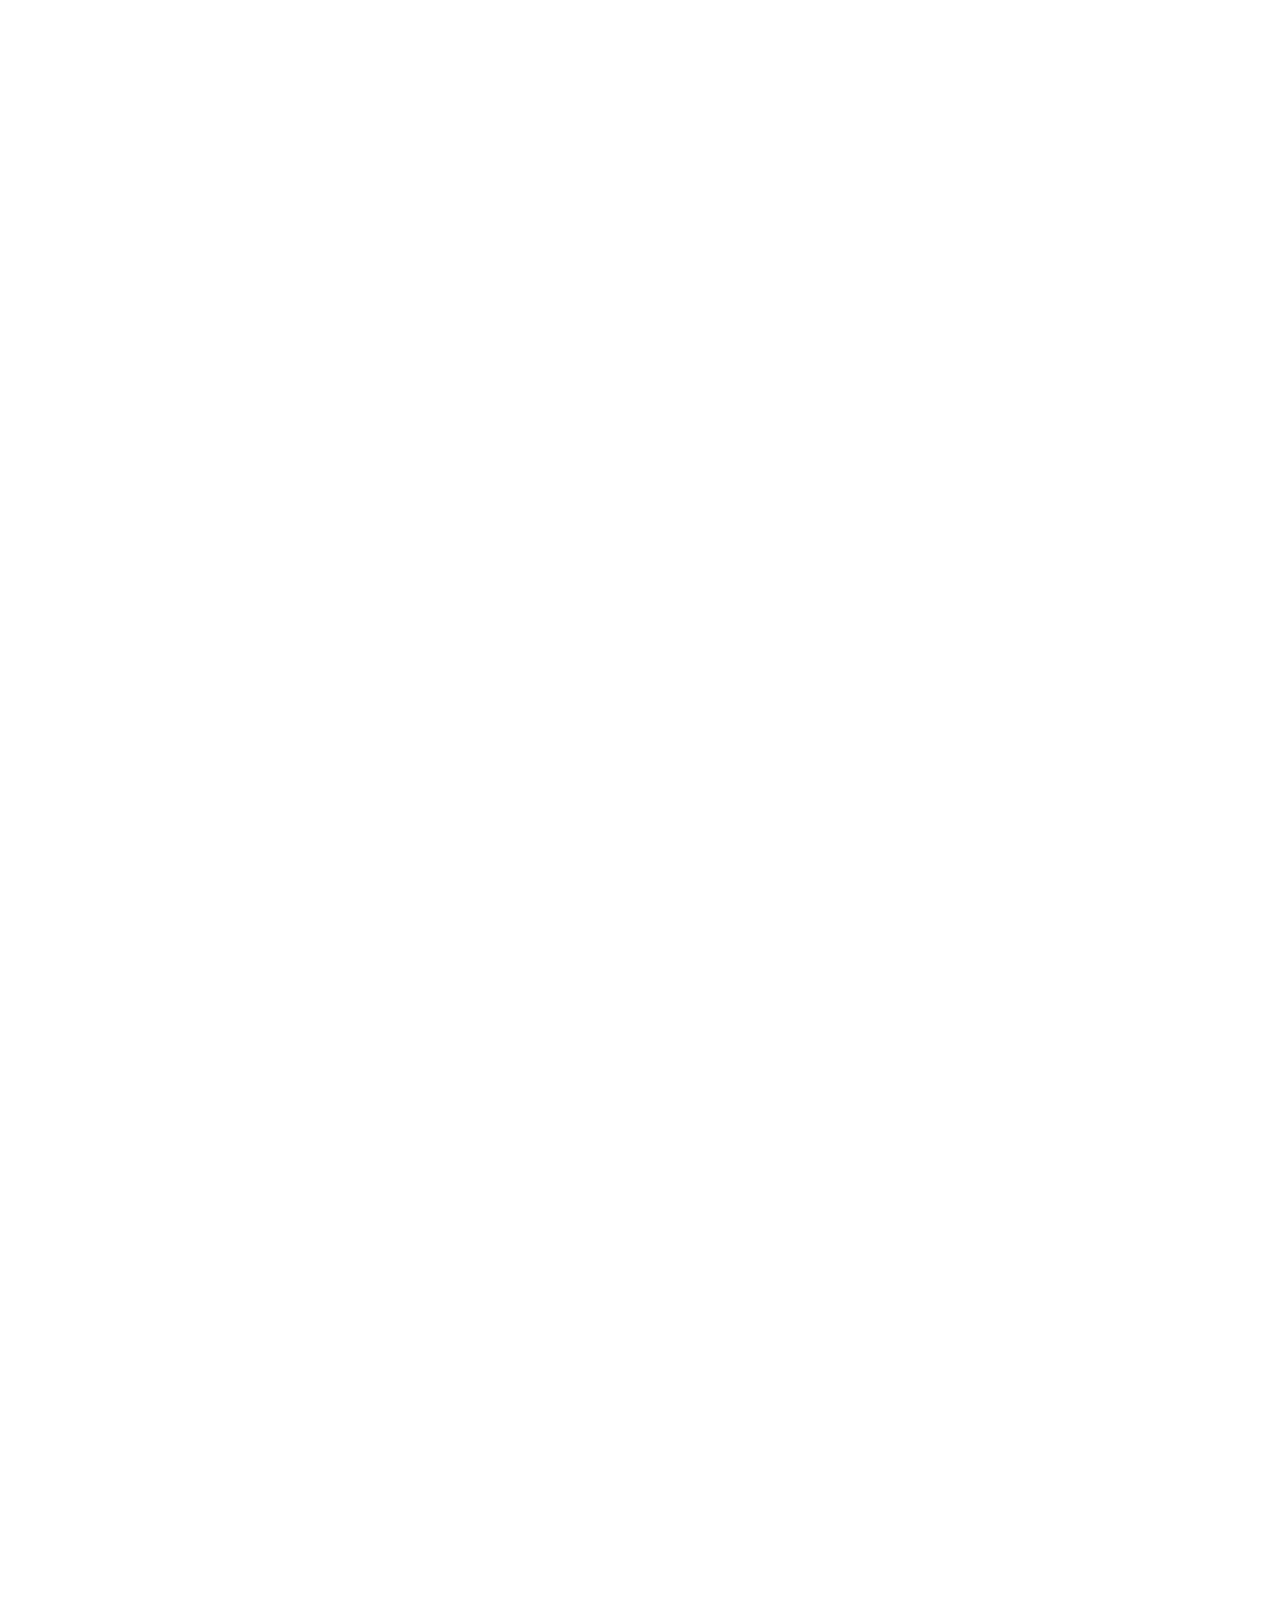
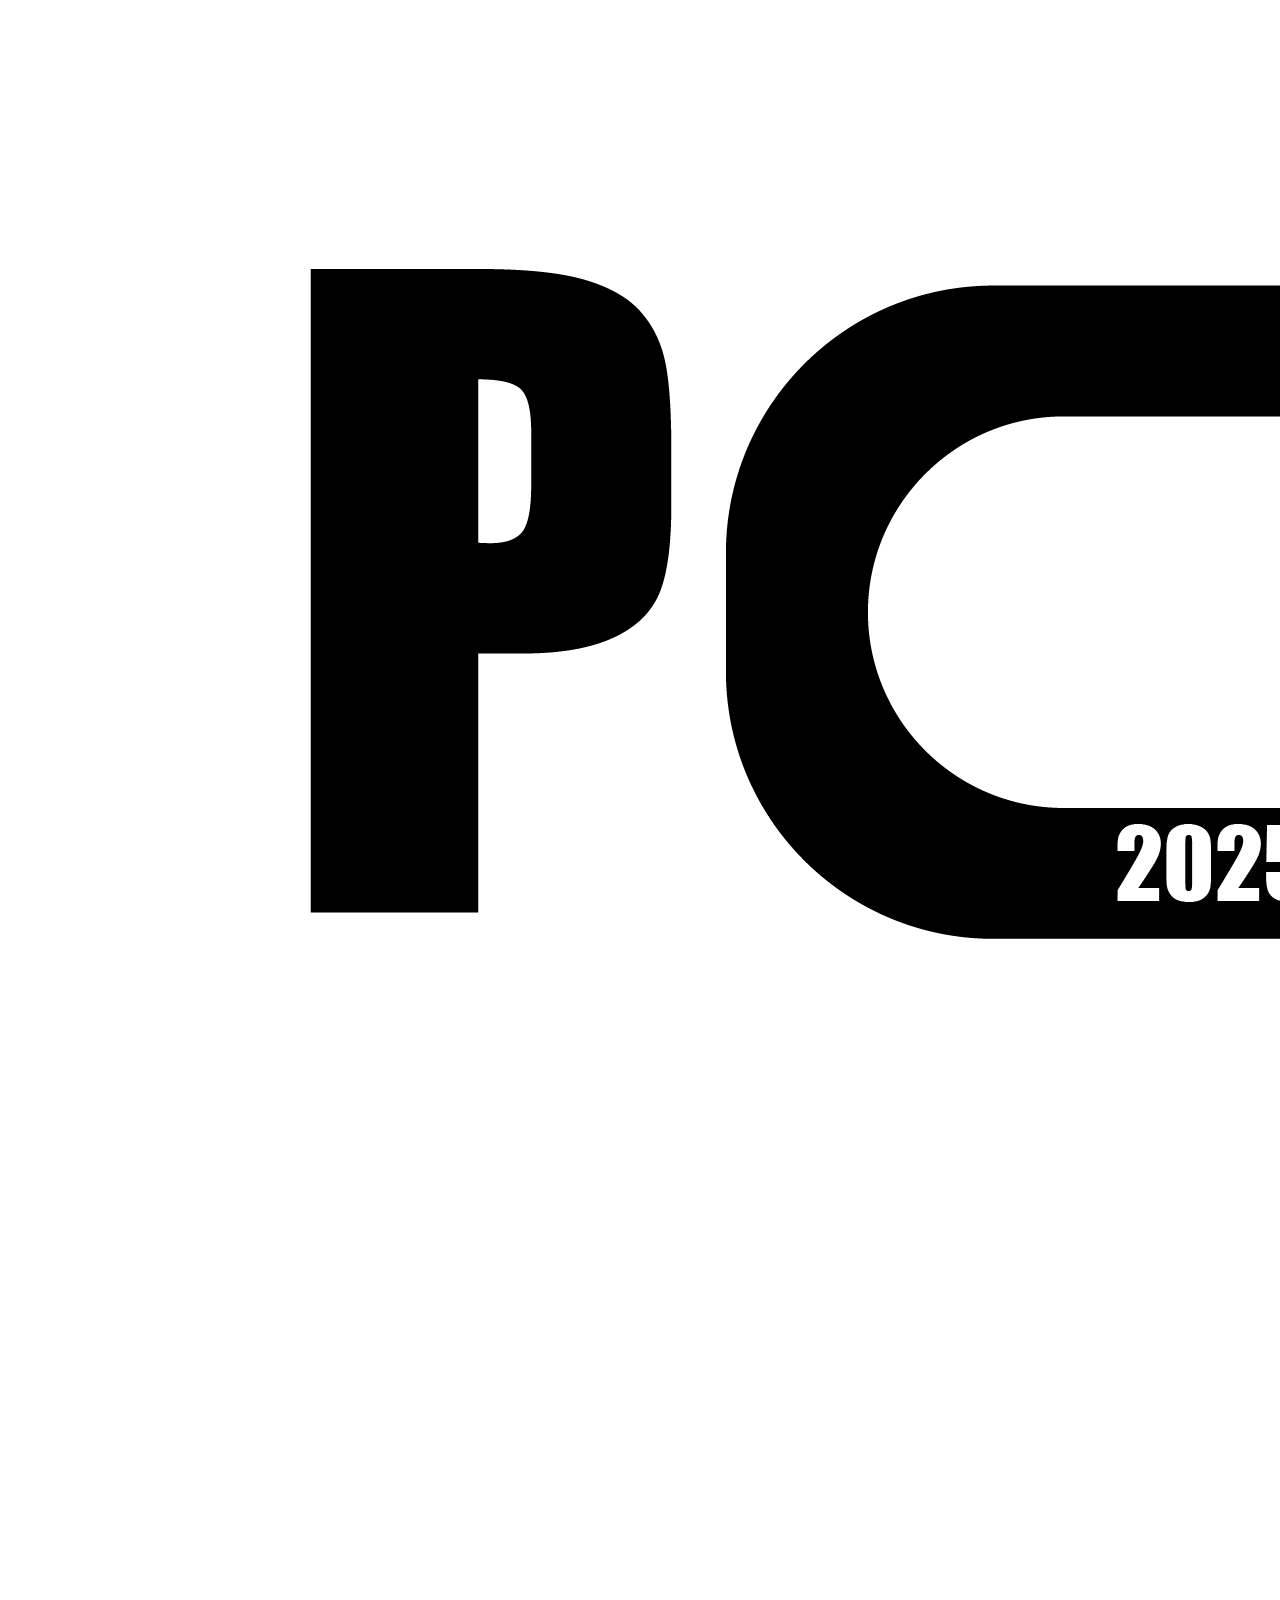
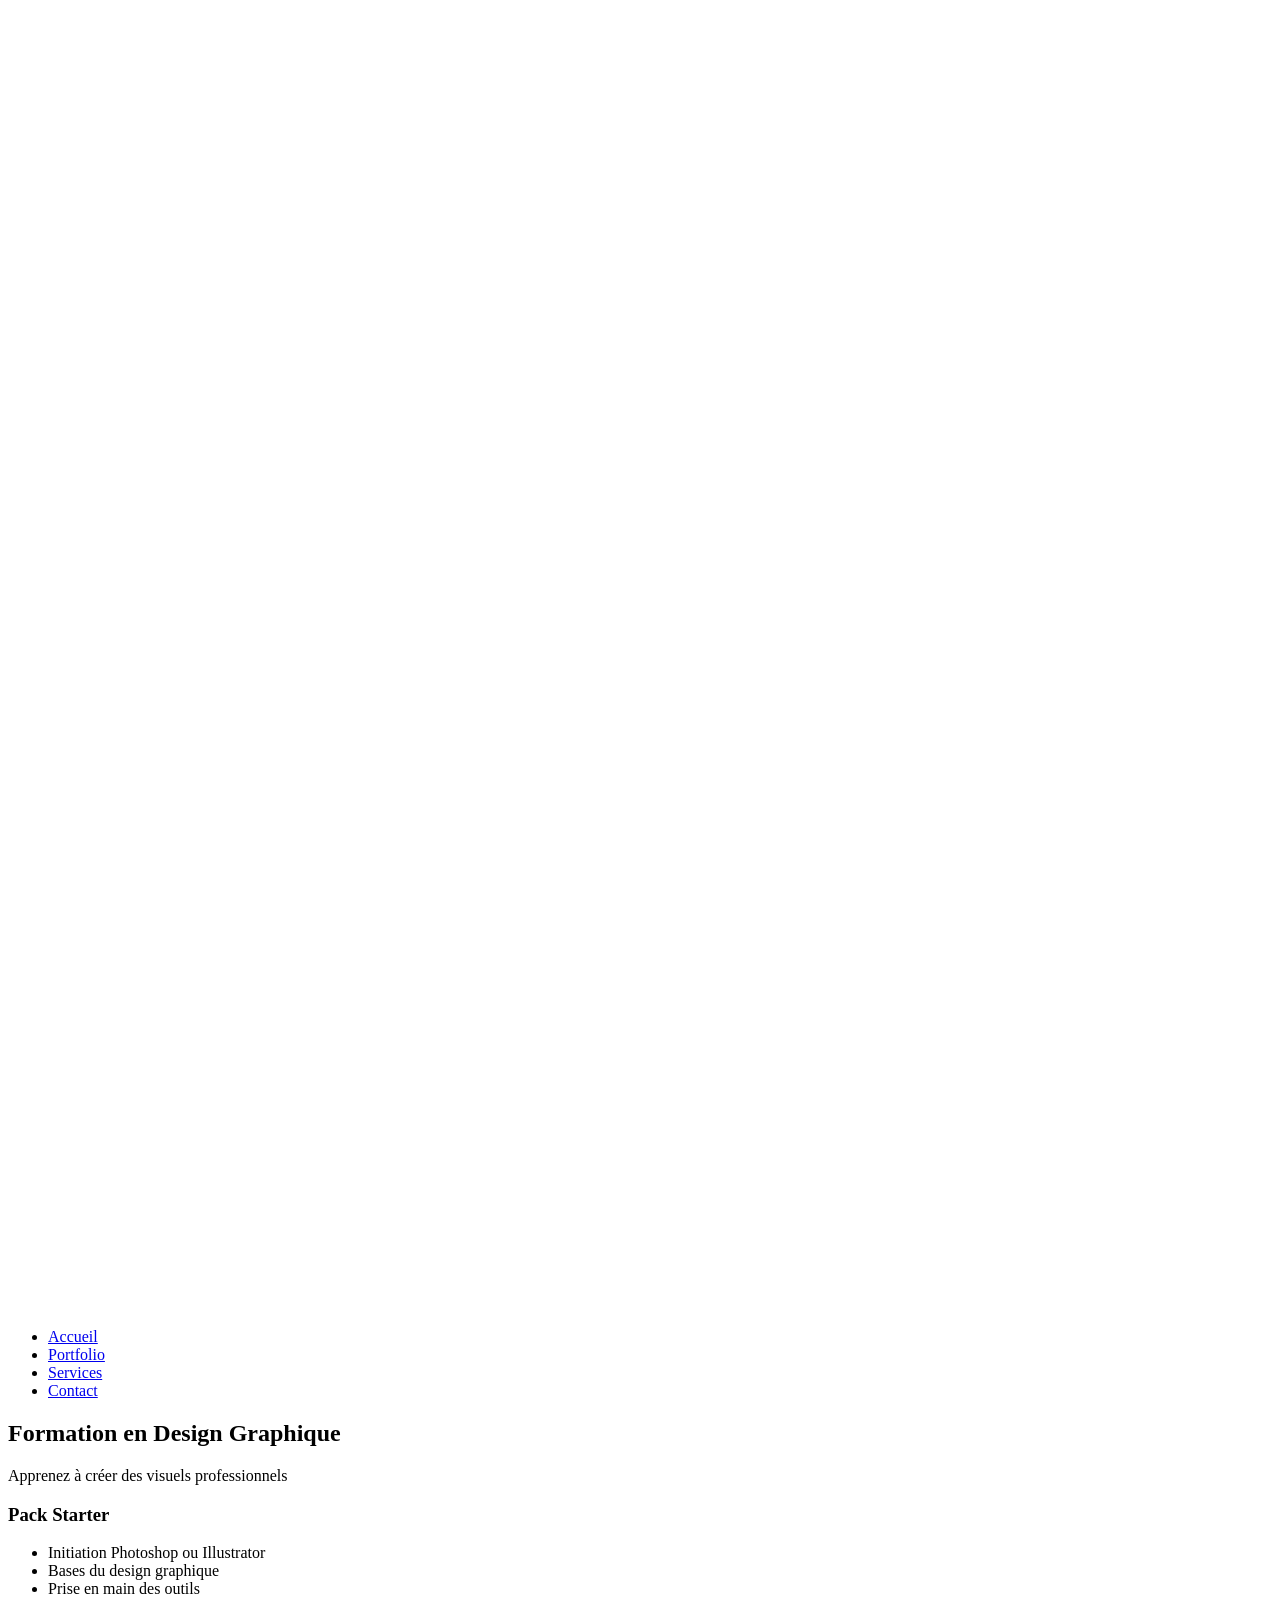
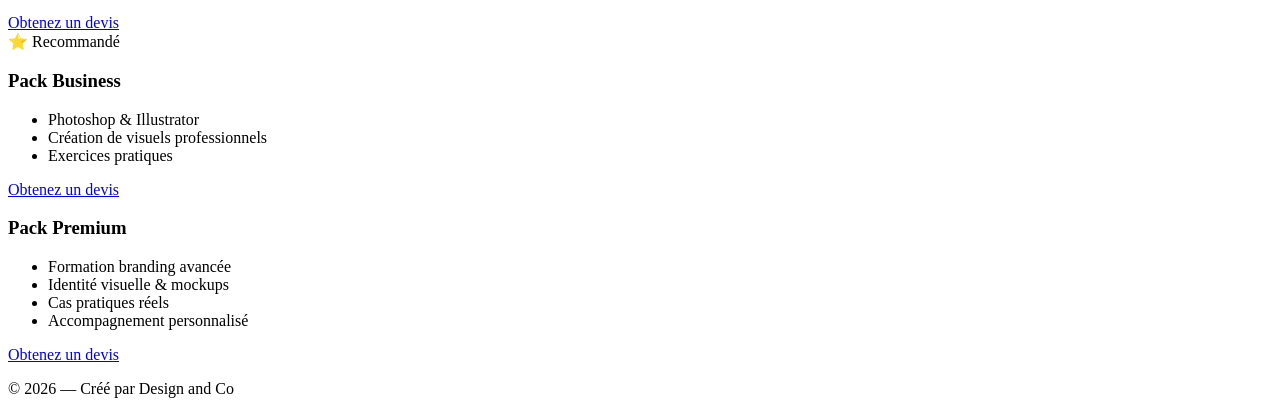
==== formation.html @ 5393b13f "Add files via upload" ====
<!DOCTYPE html>
<html lang="fr">
<head>
    <meta charset="UTF-8">
    <meta name="viewport" content="width=device-width, initial-scale=1.0">
    <title>Services</title>

    <!-- Favicon -->
    <link rel="icon" type="image/png" sizes="32x32" href="image/favicon.png">

    <!-- CSS -->
    <link rel="stylesheet" href="service web/web.css">
</head>

<body>

<!-- ================= HEADER ================= -->
<header class="header">
    <div class="container nav">
        <img src="image/image.png" alt="Logo" class="logo">

        <div class="hamburger" id="hamburger">
            <span></span>
            <span></span>
            <span></span>
        </div>

        <nav>
            <ul class="menu" id="menu">
                <li><a href="index.html">Accueil</a></li>
                <li><a href="portfolio.html">Portfolio</a></li>
                <li><a href="services.html" class="active">Services</a></li>
                <li><a href="contact.html">Contact</a></li>
            </ul>
        </nav>
    </div>
</header>

<section class="pricing" id="formation">
  <h2>Formation en Design Graphique</h2>
  <p class="subtitle">Apprenez à créer des visuels professionnels</p>

  <div class="pricing-grid">

    <div class="card">
      <div class="card-head head-start">
        <h3>Pack Starter</h3>
      </div>

      <ul>
        <li>Initiation Photoshop ou Illustrator</li>
        <li>Bases du design graphique</li>
        <li>Prise en main des outils</li>
      </ul>

      <a href="#contact" class="btn btn-start">Obtenez un devis</a>
    </div>

    <div class="card popular">
      <div class="badge">⭐ Recommandé</div>
      <div class="card-head head-pro">
        <h3>Pack Business</h3>
      </div>

      <ul>
        <li>Photoshop & Illustrator</li>
        <li>Création de visuels professionnels</li>
        <li>Exercices pratiques</li>
      </ul>

      <a href="#contact" class="btn btn-pro">Obtenez un devis</a>
    </div>

    <div class="card">
      <div class="card-head head-brand">
        <h3>Pack Premium</h3>
      </div>

      <ul>
        <li>Formation branding avancée</li>
        <li>Identité visuelle & mockups</li>
        <li>Cas pratiques réels</li>
        <li>Accompagnement personnalisé</li>
      </ul>

      <a href="#contact" class="btn btn-brand">Obtenez un devis</a>
    </div>

  </div>
</section>

<!-- ================= FOOTER ================= -->
<footer class="footer">
    <p>© 2026 — Créé par Design and Co</p>
</footer>

<!-- ================= JS MENU ================= -->
<script>
    const hamburger = document.getElementById('hamburger');
    const menu = document.getElementById('menu');

    hamburger.addEventListener('click', () => {
        menu.classList.toggle('active');
        hamburger.classList.toggle('open');
    });
</script>

</body>
</html>
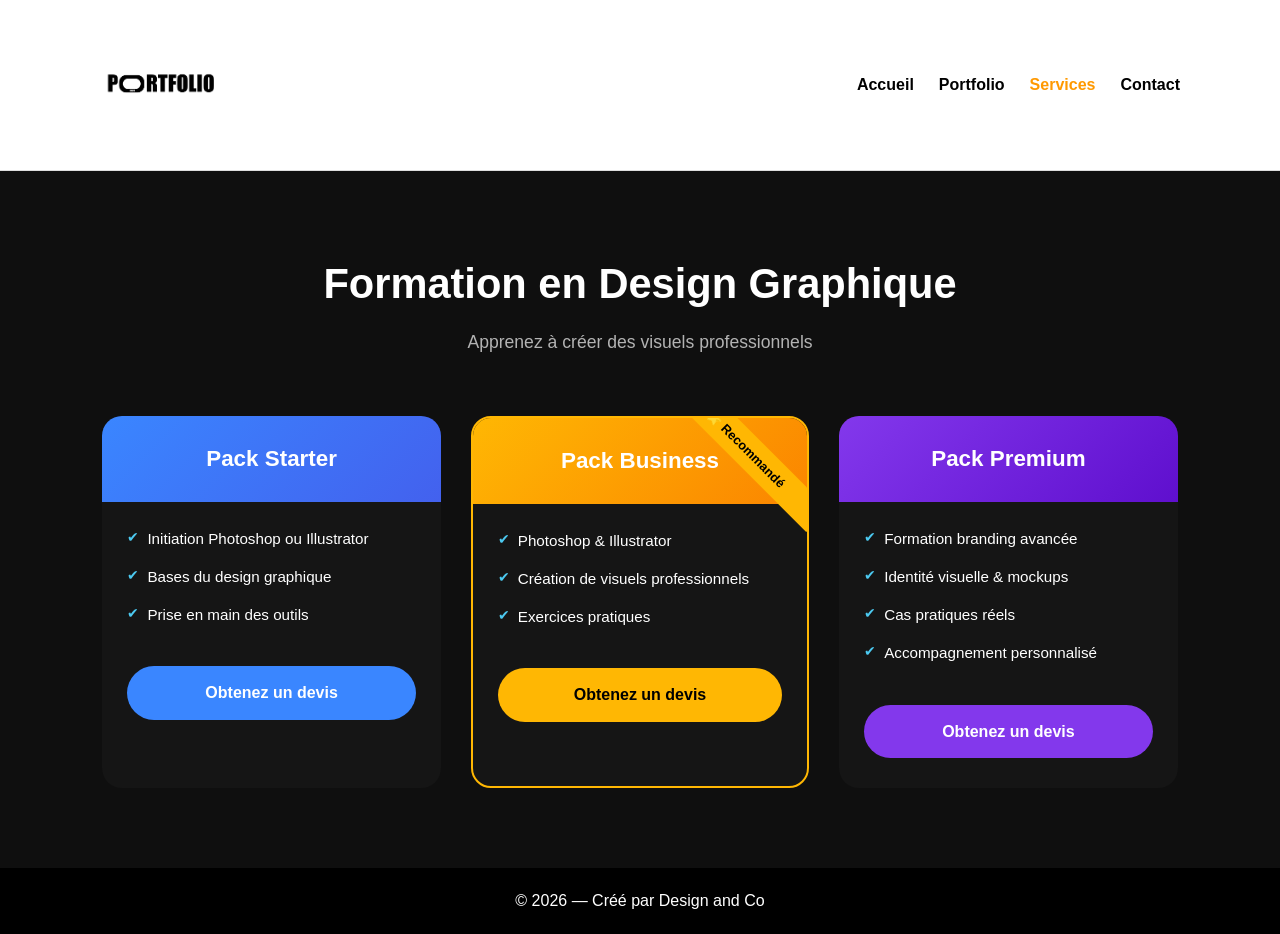
==== commit 97ec5a79: "Fix link for Pack Starter button in formation.html Updated the link for the 'Pack Starter' button to" ====
--- a/formation.html
+++ b/formation.html
@@ -53,7 +53,7 @@
         <li>Prise en main des outils</li>
       </ul>
 
-      <a href="#contact" class="btn btn-start">Obtenez un devis</a>
+      <a href="devis-packformation1.html" class="btn btn-start">Obtenez un devis</a>
     </div>
 
     <div class="card popular">
@@ -107,3 +107,4 @@
 
 </body>
 </html>
+
--- a/service web/web.css
+++ b/service web/web.css
@@ -0,0 +1,318 @@
+/* ==============================
+   RESET
+============================== */
+* {
+    margin: 0;
+    padding: 0;
+    box-sizing: border-box;
+}
+
+body {
+    font-family: Arial, Helvetica, sans-serif;
+    line-height: 1.6;
+}
+
+
+/* État initial */
+.page-scroll {
+    transform: scale(0.95);
+    opacity: 0;
+    animation: zoomIn 0.6s ease forwards;
+}
+
+/* Animation */
+@keyframes zoomIn {
+    to {
+        transform: scale(1);
+        opacity: 1;
+    }
+}
+
+/* ==============================
+   GLOBAL
+============================== */
+.container {
+    width: 90%;
+    max-width: 1200px;
+    margin: auto;
+}
+
+/*=============================
+   HEADER / MENU
+============================== */
+.header {
+    background: #fff;
+    border-bottom: 1px solid #ddd;
+}
+
+.nav {
+    display: flex;
+    justify-content: space-between; /* logo à gauche, hamburger/menu à droite */
+    align-items: center;
+    padding: 15px 0;
+    position: relative;
+}
+
+.logo {
+    width: 120px;
+}
+
+/* MENU NORMAL */
+.menu {
+    display: flex;
+    list-style: none;
+    gap: 25px;
+}
+
+header {
+    position: sticky;
+    top: 0;
+    z-index: 1000;
+    padding: 10px 40px; /* ⬅️ diminue ici (avant c’était sûrement 20–30px) */
+
+    
+}
+
+.menu a {
+    text-decoration: none;
+    color: #000;
+    font-weight: bold;
+    transition: transform 0.3s ease, color 0.3s ease;
+}
+
+.menu a:hover,
+.menu a.active {
+    color: #ff9900;
+    transform: scale(1.1);
+}
+
+/* HAMBURGER */
+.hamburger {
+    display: none; /* caché sur desktop */
+    flex-direction: column;
+    justify-content: space-between;
+    width: 30px;
+    height: 22px;
+    cursor: pointer;
+    order: 2; /* reste à l’extrême droite */
+}
+
+.hamburger span {
+    display: block;
+    height: 3px;
+    width: 100%;
+    background: #000;
+    border-radius: 2px;
+    transition: all 0.3s ease;
+}
+
+/* Animation hamburger ouvert */
+.hamburger.open span:nth-child(1) {
+    transform: rotate(45deg) translate(5px, 5px);
+}
+.hamburger.open span:nth-child(2) {
+    opacity: 0;
+}
+.hamburger.open span:nth-child(3) {
+    transform: rotate(-45deg) translate(5px, -5px);
+}
+
+/* MENU RESPONSIVE TABLETTE ET SMARTPHONE */
+@media (max-width: 1024px) {
+    .hamburger {
+        display: flex;
+    }
+
+    .menu {
+        display: none;
+        flex-direction: column;
+        gap: 15px;
+        background: #fff;
+        position: absolute;
+        top: 70px;
+        right: 0; /* menu aligné à droite */
+        width: 200px;
+        padding: 20px;
+        border-radius: 10px;
+        box-shadow: 0 8px 20px rgba(0,0,0,0.2);
+        z-index: 10;
+    }
+
+    .menu.active {
+        display: flex;
+    }
+
+}
+
+/* ===== SERVICES / PRICING ===== */
+
+.pricing {
+  padding: 80px 8%;
+  background: #0f0f0f;
+  color: #fff;
+}
+
+.pricing h2 {
+  text-align: center;
+  font-size: 2.6rem;
+  margin-bottom: 10px;
+}
+
+.pricing .subtitle {
+  text-align: center;
+  color: #b3b3b3;
+  margin-bottom: 60px;
+  font-size: 1.1rem;
+}
+
+.pricing-grid {
+  display: grid;
+  grid-template-columns: repeat(auto-fit, minmax(280px, 1fr));
+  gap: 30px;
+}
+
+/* ===== CARD ===== */
+
+.card {
+  background: #151515;
+  border-radius: 20px;
+  overflow: hidden;
+  position: relative;
+  transition: transform 0.3s ease, box-shadow 0.3s ease;
+}
+
+.card:hover {
+  transform: translateY(-10px);
+  box-shadow: 0 20px 40px rgba(0, 0, 0, 0.6);
+}
+
+/* ===== POPULAR ===== */
+
+.card.popular {
+  border: 2px solid #ffb703;
+}
+
+.badge {
+  position: absolute;
+  top: 15px;
+  right: -40px;
+  background: #ffb703;
+  color: #000;
+  padding: 6px 50px;
+  font-size: 0.8rem;
+  font-weight: bold;
+  transform: rotate(45deg);
+}
+
+/* ===== CARD HEAD ===== */
+
+.card-head {
+  padding: 25px;
+  text-align: center;
+}
+
+.card-head h3 {
+  font-size: 1.4rem;
+  margin: 0;
+}
+
+/* Variantes couleurs */
+
+.head-start {
+  background: linear-gradient(135deg, #3a86ff, #4361ee);
+}
+
+.head-pro {
+  background: linear-gradient(135deg, #ffb703, #fb8500);
+}
+
+.head-brand {
+  background: linear-gradient(135deg, #8338ec, #5f0fce);
+}
+
+/* ===== CONTENT ===== */
+
+.card .forwho {
+  padding: 20px 25px 0;
+  font-size: 0.95rem;
+  color: #ccc;
+}
+
+.card ul {
+  list-style: none;
+  padding: 25px;
+  margin: 0;
+}
+
+.card ul li {
+  margin-bottom: 14px;
+  font-size: 0.95rem;
+  position: relative;
+  padding-left: 20px;
+}
+
+.card ul li::before {
+  content: "✔";
+  position: absolute;
+  left: 0;
+  color: #4cc9f0;
+  font-size: 0.85rem;
+}
+
+/* ===== BUTTONS ===== */
+
+.card .btn {
+  display: block;
+  text-align: center;
+  margin: 0 25px 30px;
+  padding: 14px;
+  border-radius: 30px;
+  text-decoration: none;
+  font-weight: 600;
+  transition: all 0.3s ease;
+}
+
+.btn-start {
+  background: #3a86ff;
+  color: #fff;
+}
+
+.btn-pro {
+  background: #ffb703;
+  color: #000;
+}
+
+.btn-brand {
+  background: #8338ec;
+  color: #fff;
+}
+
+.card .btn:hover {
+  opacity: 0.85;
+  transform: scale(1.03);
+}
+
+/* ==============================
+   FOOTER (CORRIGÉ)
+============================== */
+.footer {
+    background: #000;
+    color: #fff;
+    text-align: center;
+    padding: 20px;
+    margin-top: auto;
+}
+
+
+
+/* ===== RESPONSIVE ===== */
+
+@media (max-width: 768px) {
+  .pricing {
+    padding: 60px 6%;
+  }
+
+  .pricing h2 {
+    font-size: 2.1rem;
+  }
+}
